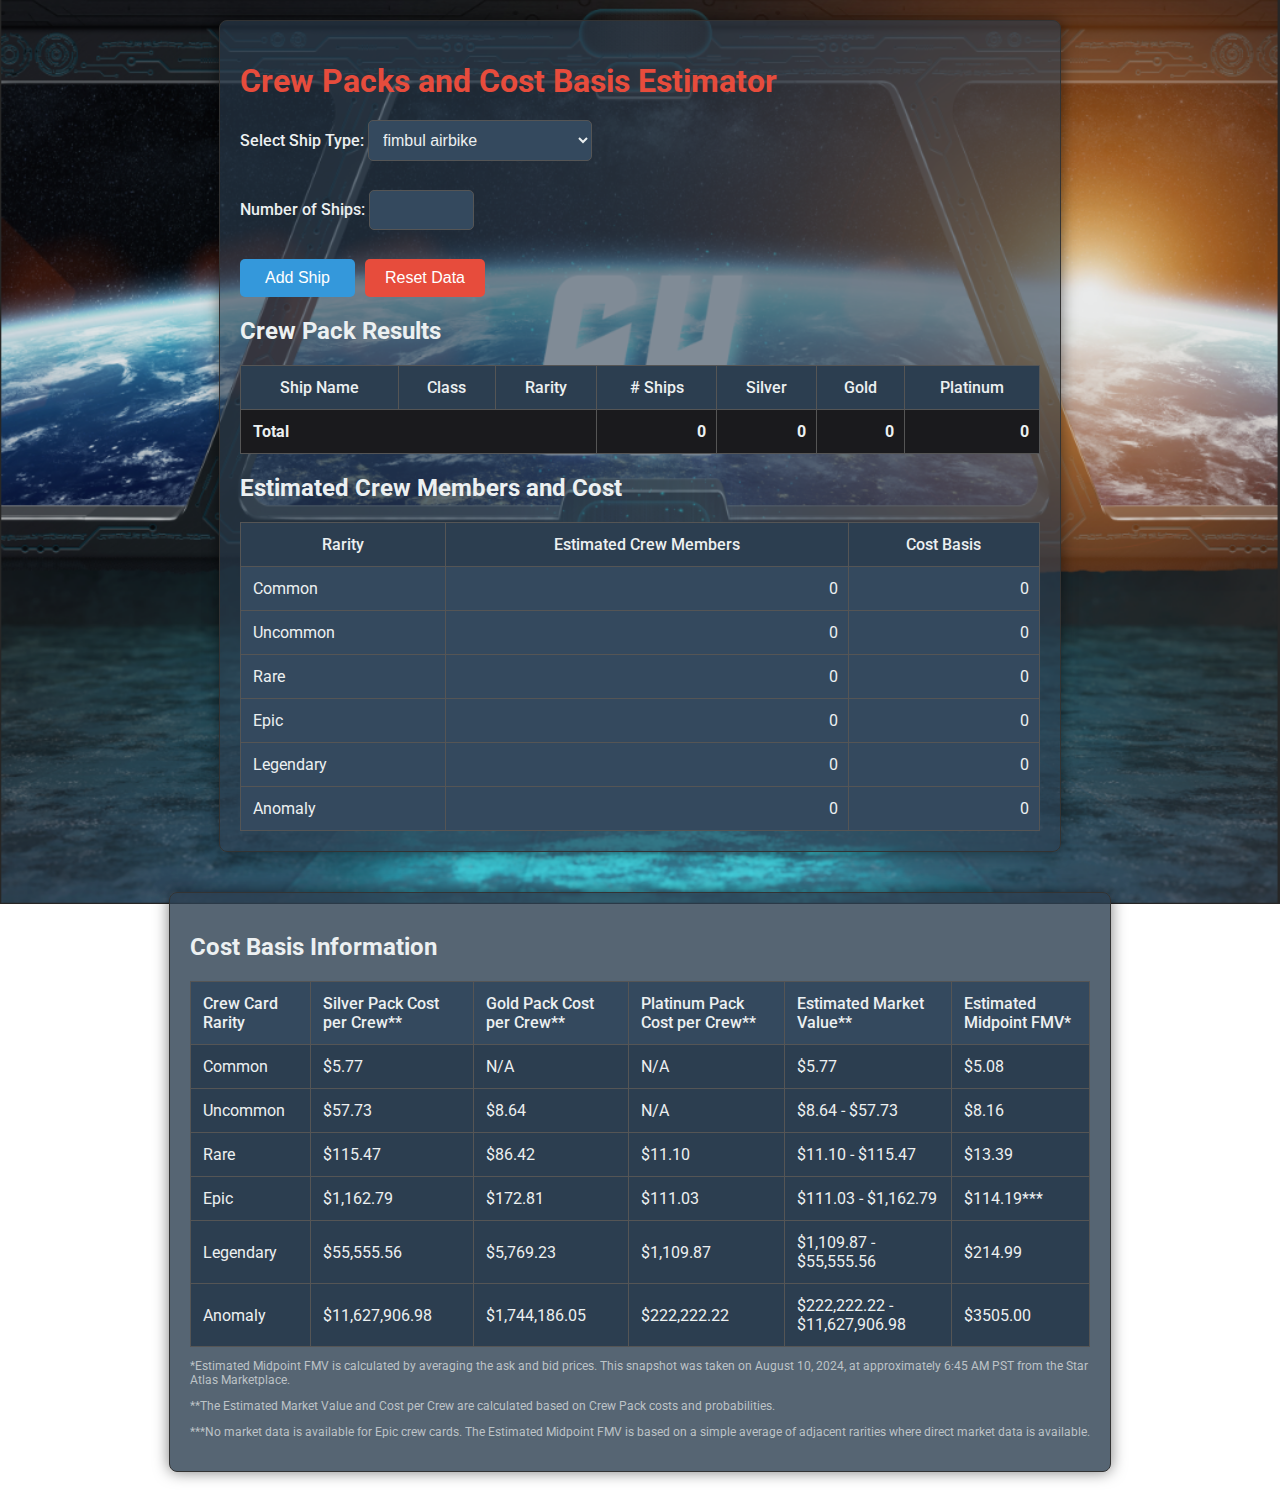
==== crew_component_calc.html @ fa4a33ca "Add files via upload" ====
<!DOCTYPE html>
<html lang="en">
<head>
    <meta charset="UTF-8">
    <meta name="viewport" content="width=device-width, initial-scale=1.0">
    <title>Crew Pack and Cost Basis Estimator</title>
    <link href="https://fonts.googleapis.com/css2?family=Roboto:wght@400;500;700&display=swap" rel="stylesheet">
    <link rel="stylesheet" href="crew_component_calc.css">
</head>
<body>
    <div class="container">
        <h1>Crew Packs and Cost Basis Estimator</h1>
        <form id="ship-form">
            <label for="ship-type">Select Ship Type:</label>
            <select id="ship-type" required>
                <!-- Ship options will be populated dynamically -->
            </select>
            <br><br>
            <label for="number-of-ships">Number of Ships:</label>
            <input type="number" id="number-of-ships" min="1" max="10000" required>
            <br><br>
            <div class="button-container">
                <button id="add-ship-btn"  type="submit">Add Ship</button>
                <button id="download-btn" type="button"  style="display:none;" onclick="downloadResults()">Download Crew Pack Results</button>
                <button id="reset-btn" type="button" onclick="resetData()">Reset Data</button> <!-- New Reset Data button -->
            </div>    
        </form>        
        <div class="table-container">
            <h2>Crew Pack Results</h2>
            <table id="results-table">
                <thead>
                    <tr>
                        <th>Ship Name</th>
                        <th>Class</th>
                        <th>Rarity</th>
                        <th># Ships</th>
                        <th>Silver</th>
                        <th>Gold</th>
                        <th>Platinum</th>
                    </tr>
                </thead>
                <tbody>
                    <!-- Results will be populated dynamically -->
                </tbody>
                <tfoot>
                    <tr class="total-row">
                        <td colspan="3">Total</td>
                        <td id="total-ships" class="numeric">0</td>
                        <td id="total-silver" class="numeric">0</td>
                        <td id="total-gold" class="numeric">0</td>
                        <td id="total-platinum" class="numeric">0</td>
                    </tr>
                </tfoot>
            </table>
        </div>

        <!-- Table for CREW Member Estimates -->
        <div class="table-container">
            <h2>Estimated Crew Members and Cost</h2>
            <table id="crew-estimates-table">
                <thead>
                    <tr>
                        <th>Rarity</th>
                        <th>Estimated Crew Members</th>
                        <th>Cost Basis</th>
                    </tr>
                </thead>
                <tbody>
                    <tr>
                        <td>Common</td>
                        <td id="common-result" class="numeric">0</td>
                        <td id="common-cost" class="numeric">0</td> <!-- New Cost Basis cell -->
                    </tr>
                    <tr>
                        <td>Uncommon</td>
                        <td id="uncommon-result" class="numeric">0</td>
                        <td id="uncommon-cost" class="numeric">0</td> <!-- New Cost Basis cell -->
                    </tr>
                    <tr>
                        <td>Rare</td>
                        <td id="rare-result" class="numeric">0</td>
                        <td id="rare-cost" class="numeric">0</td> <!-- New Cost Basis cell -->
                    </tr>
                    <tr>
                        <td>Epic</td>
                        <td id="epic-result" class="numeric">0</td>
                        <td id="epic-cost" class="numeric">0</td> <!-- New Cost Basis cell -->
                    </tr>
                    <tr>
                        <td>Legendary</td>
                        <td id="legendary-result" class="numeric">0</td>
                        <td id="legendary-cost" class="numeric">0</td> <!-- New Cost Basis cell -->
                    </tr>
                    <tr>
                        <td>Anomaly</td>
                        <td id="anomaly-result" class="numeric">0</td>
                        <td id="anomaly-cost" class="numeric">0</td> <!-- New Cost Basis cell -->
                    </tr>
                </tbody>
            </table>
        </div>        
    </div>

    <div class="fixed-table-container">
        <h2>Cost Basis Information</h2>
        <table class="fixed-table">
            <thead>
                <tr>
                    <th>Crew Card Rarity</th>
                    <th>Silver Pack Cost per Crew**</th>
                    <th>Gold Pack Cost per Crew**</th>
                    <th>Platinum Pack Cost per Crew**</th>
                    <th>Estimated Market Value**</th>
                    <th>Estimated Midpoint FMV*</th>
                </tr>
            </thead>
            <tbody>
                <tr>
                    <td>Common</td>
                    <td>$5.77</td>
                    <td>N/A</td>
                    <td>N/A</td>
                    <td>$5.77</td>
                    <td>$5.08</td>
                </tr>
                <tr>
                    <td>Uncommon</td>
                    <td>$57.73</td>
                    <td>$8.64</td>
                    <td>N/A</td>
                    <td>$8.64 - $57.73</td>
                    <td>$8.16</td>
                </tr>
                <tr>
                    <td>Rare</td>
                    <td>$115.47</td>
                    <td>$86.42</td>
                    <td>$11.10</td>
                    <td>$11.10 - $115.47</td>
                    <td>$13.39</td>
                </tr>
                <tr>
                    <td>Epic</td>
                    <td>$1,162.79</td>
                    <td>$172.81</td>
                    <td>$111.03</td>
                    <td>$111.03 - $1,162.79</td>
                    <td>$114.19***</td>
                </tr>
                <tr>
                    <td>Legendary</td>
                    <td>$55,555.56</td>
                    <td>$5,769.23</td>
                    <td>$1,109.87</td>
                    <td>$1,109.87 - $55,555.56</td>
                    <td>$214.99</td>
                </tr>
                <tr>
                    <td>Anomaly</td>
                    <td>$11,627,906.98</td>
                    <td>$1,744,186.05</td>
                    <td>$222,222.22</td>
                    <td>$222,222.22 - $11,627,906.98</td>
                    <td>$3505.00</td>
                </tr>
            </tbody>
        </table>
        <div class="footnotes">
            <p>*Estimated Midpoint FMV is calculated by averaging the ask and bid prices. This snapshot was taken on August 10, 2024, at approximately 6:45 AM PST from the Star Atlas Marketplace.</p>
            <p>**The Estimated Market Value and Cost per Crew are calculated based on Crew Pack costs and probabilities.</p>
            <p>***No market data is available for Epic crew cards. The Estimated Midpoint FMV is based on a simple average of adjacent rarities where direct market data is available.</p>
        </div>
    </div>    

    <script src="crew_component_calc.js"></script>
</body>
</html>
---- crew_component_calc.css ----
/* General Styles */
body {
    font-family: 'Roboto', sans-serif; /* Replace with any font */
    margin: 20px;
    background-image: url('SH_Tools_Logo1.png'); /* Add your background image */
    background-size: cover; /* Make the background cover the entire page */
    background-position: center; /* Center the background image */
    background-repeat: no-repeat; /* Prevent the background from repeating */
    background-attachment: fixed; /* Make the background fixed during scrolling */
    color: #ecf0f1; /* Light text color to contrast against the background */
}

/* Container Styling */
.container {
    max-width: 800px;
    margin: 0 auto;
    padding: 20px;
    border: 1px solid #333; /* Slightly darker border */
    border-radius: 8px; /* Softer corners */
    box-shadow: 0 0 15px rgba(0, 0, 0, 0.5); /* Stronger shadow for depth */
    /* background-color: #2c3e50;  Matching background color */
    background-color: rgba(44, 62, 80, 0.6); /* Translucent background color */
}

/* Headings */
h1 {
    font-weight: 700; /* Stronger emphasis on the main title */
    margin-bottom: 20px;
    color: #e74c3c; /* Accent color to match Star Horizons */
}

/* Labels */
label {
    font-weight: 500;
    color: #ecf0f1; /* Light color to match the theme */
}

/* Form Elements */
select, input[type="number"] {
    font-size: 16px;
    padding: 10px;
    background-color: #34495e; /* Darker input background */
    color: #ecf0f1; /* Light text color */
    border: 1px solid #555; /* Border that matches the theme */
    border-radius: 5px;
    margin-bottom: 10px; /* Consistent spacing */
}

/* Button Container */
.button-container {
    display: flex;
    justify-content: flex-start; /* Align buttons to the left */
    align-items: center; /* Align vertically in the center */
}

/* Style for Add Ship and Download buttons */
#add-ship-btn, #download-btn {
    margin-right: 10px;  /* Space between buttons */
    padding: 10px 25px; /* Ensure consistent padding */
    background-color: #3498db; /* Blue background color */
    color: white; /* Button text color */
    border: none; /* Remove default borders */
    border-radius: 5px; /* Add rounded corners */
    cursor: pointer; /* Change cursor to pointer on hover */
    transition: background-color 0.3s ease; /* Smooth transition for hover effect */
    font-size: medium;       
}

#add-ship-btn:hover, #download-btn:hover {
    background-color: #1c679a; /* Darker blue on hover */
}

#download-btn {
    margin-left: auto; /* Push the button to the right */
}

/* Style for Reset button */
#reset-btn {
    background-color: #e74c3c; /* Original red background color */
    color: white; /* Button text color */
    border: none; /* Remove default borders */
    border-radius: 5px; /* Add rounded corners */
    cursor: pointer; /* Change cursor to pointer on hover */
    transition: background-color 0.3s ease; /* Smooth transition for hover effect */
    font-size: medium;
    padding: 10px 20px;
}

#reset-btn:hover {
    background-color: #94291d; /* Darker red on hover */
}

/* Table Styles */
.table-container {
    margin-top: 20px;
}

table {
    width: 100%;
    border-collapse: collapse;
    margin-top: 10px;
    background-color: #34495e; /* Darker background for the table */
    color: #ecf0f1; /* Light text */
}

table .numeric {
    text-align: right;
    padding-right: 10px; /* Add some padding to give space from the edge */
}

/* Center-align text for class data */
table .centered {
    text-align: center;
}

th, td {
    padding: 12px;
    border: 1px solid #555; /* Darker border */
}

th {
    background-color: #2c3e50; /* Darker header background */
    font-weight: 500;
}

.total-row {
    font-weight: 700;
    background-color: #1a1a1d; /* Emphasized row with matching dark background */
}

/* Numeric Cells */
td.numeric {
    text-align: right;
}

/* Other Elements */
.result {
    margin-top: 20px;
}

/* Container Styling for Fixed Table */
.fixed-table-container {
    max-width: 900px;
    margin: 40px auto;
    padding: 20px;
    border: 1px solid #333;
    border-radius: 8px;
    box-shadow: 0 0 15px rgba(0, 0, 0, 0.5);
    background-color: rgba(44, 62, 80, 0.8);
    color: #ecf0f1;
}

/* Table Styles */
.fixed-table {
    width: 100%;
    border-collapse: collapse;
    margin-top: 20px;
    background-color: #2c3e50;
    color: #ecf0f1;
}

.fixed-table th, .fixed-table td {
    padding: 12px;
    border: 1px solid #555;
    text-align: left;
}

.fixed-table th {
    background-color: #34495e;
    font-weight: 500;
}

.fixed-table .centered {
    text-align: center;
}

/* Footnotes Styling */
.footnotes {
    font-size: 12px;
    margin-top: 10px;
    color: #bdc3c7;
}
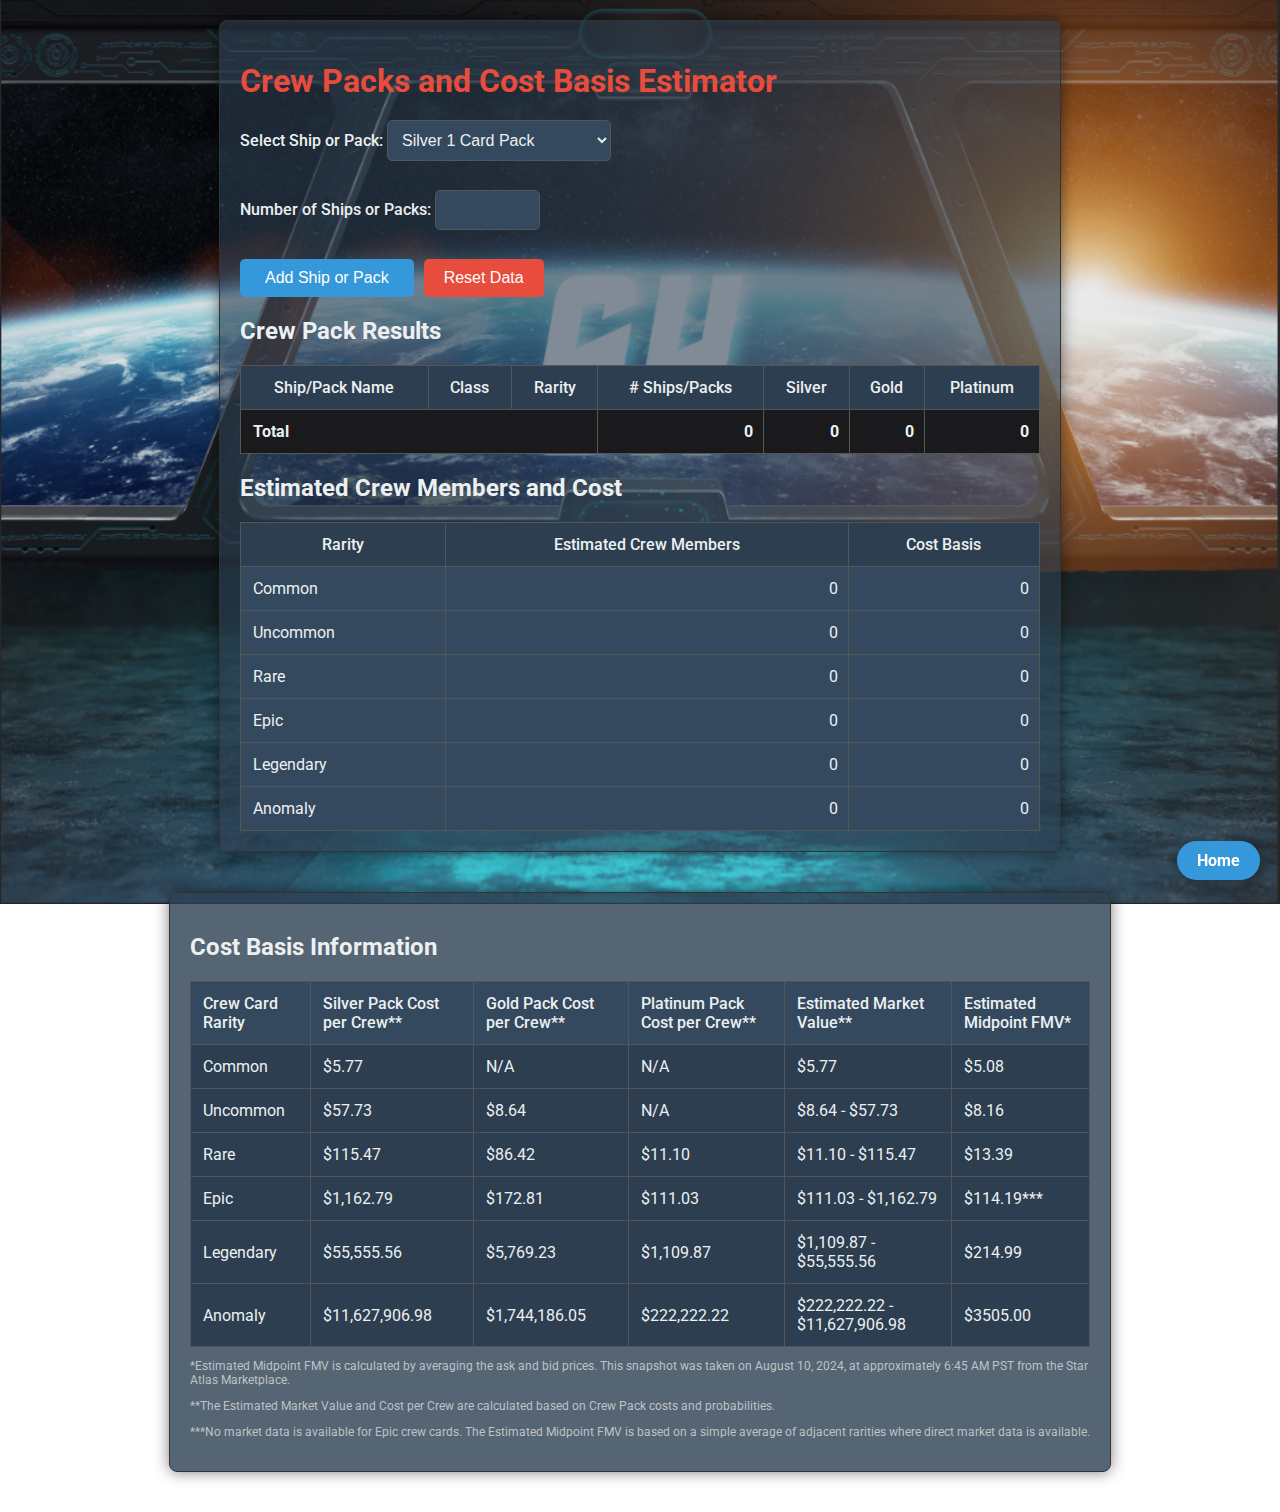
==== commit 9ad4f951: "Add files via upload" ====
--- a/crew_component_calc.html
+++ b/crew_component_calc.html
@@ -11,16 +11,16 @@
     <div class="container">
         <h1>Crew Packs and Cost Basis Estimator</h1>
         <form id="ship-form">
-            <label for="ship-type">Select Ship Type:</label>
+            <label for="ship-type">Select Ship or Pack:</label>
             <select id="ship-type" required>
                 <!-- Ship options will be populated dynamically -->
             </select>
             <br><br>
-            <label for="number-of-ships">Number of Ships:</label>
+            <label for="number-of-ships">Number of Ships or Packs:</label>
             <input type="number" id="number-of-ships" min="1" max="10000" required>
             <br><br>
             <div class="button-container">
-                <button id="add-ship-btn"  type="submit">Add Ship</button>
+                <button id="add-ship-btn"  type="submit">Add Ship or Pack</button>
                 <button id="download-btn" type="button"  style="display:none;" onclick="downloadResults()">Download Crew Pack Results</button>
                 <button id="reset-btn" type="button" onclick="resetData()">Reset Data</button> <!-- New Reset Data button -->
             </div>    
@@ -30,10 +30,10 @@
             <table id="results-table">
                 <thead>
                     <tr>
-                        <th>Ship Name</th>
+                        <th>Ship/Pack Name</th>
                         <th>Class</th>
                         <th>Rarity</th>
-                        <th># Ships</th>
+                        <th># Ships/Packs</th>
                         <th>Silver</th>
                         <th>Gold</th>
                         <th>Platinum</th>
@@ -172,6 +172,9 @@
         </div>
     </div>    
 
+     <!-- Fixed position 'Return to Home' button -->
+     <a href="index.html" class="fixed-return-button">Home</a>
+
     <script src="crew_component_calc.js"></script>
 </body>
 </html>--- a/crew_component_calc.css
+++ b/crew_component_calc.css
@@ -43,8 +43,18 @@
     color: #ecf0f1; /* Light text color */
     border: 1px solid #555; /* Border that matches the theme */
     border-radius: 5px;
-    margin-bottom: 10px; /* Consistent spacing */
-}
+    margin-bottom: 10px; /* Consistent spacing */   
+}
+
+/* Box border color change on number-of-ships input */
+input[type="number"]:hover {
+    border-color:yellow;
+}
+/* Box color change on ship-type input */
+form #ship-type:hover {
+    border-color: yellow;
+}
+
 
 /* Button Container */
 .button-container {
@@ -181,3 +191,23 @@
     color: #bdc3c7;
 }
 
+/* Return Home Anchor */
+.fixed-return-button {
+    position: fixed;
+    bottom: 20px;
+    right: 20px;
+    background-color: #3498db;
+    color: white;
+    padding: 10px 20px;
+    text-align: center;
+    text-decoration: none;
+    border-radius: 50px;
+    box-shadow: 0 2px 10px rgba(0, 0, 0, 0.3);
+    transition: background-color 0.3s ease;
+    z-index: 1000; /* Ensure it stays above other elements */
+    font-weight: bold; /* Make the text bold for better visibility */
+}
+
+.fixed-return-button:hover {
+    background-color: #2980b9;
+}